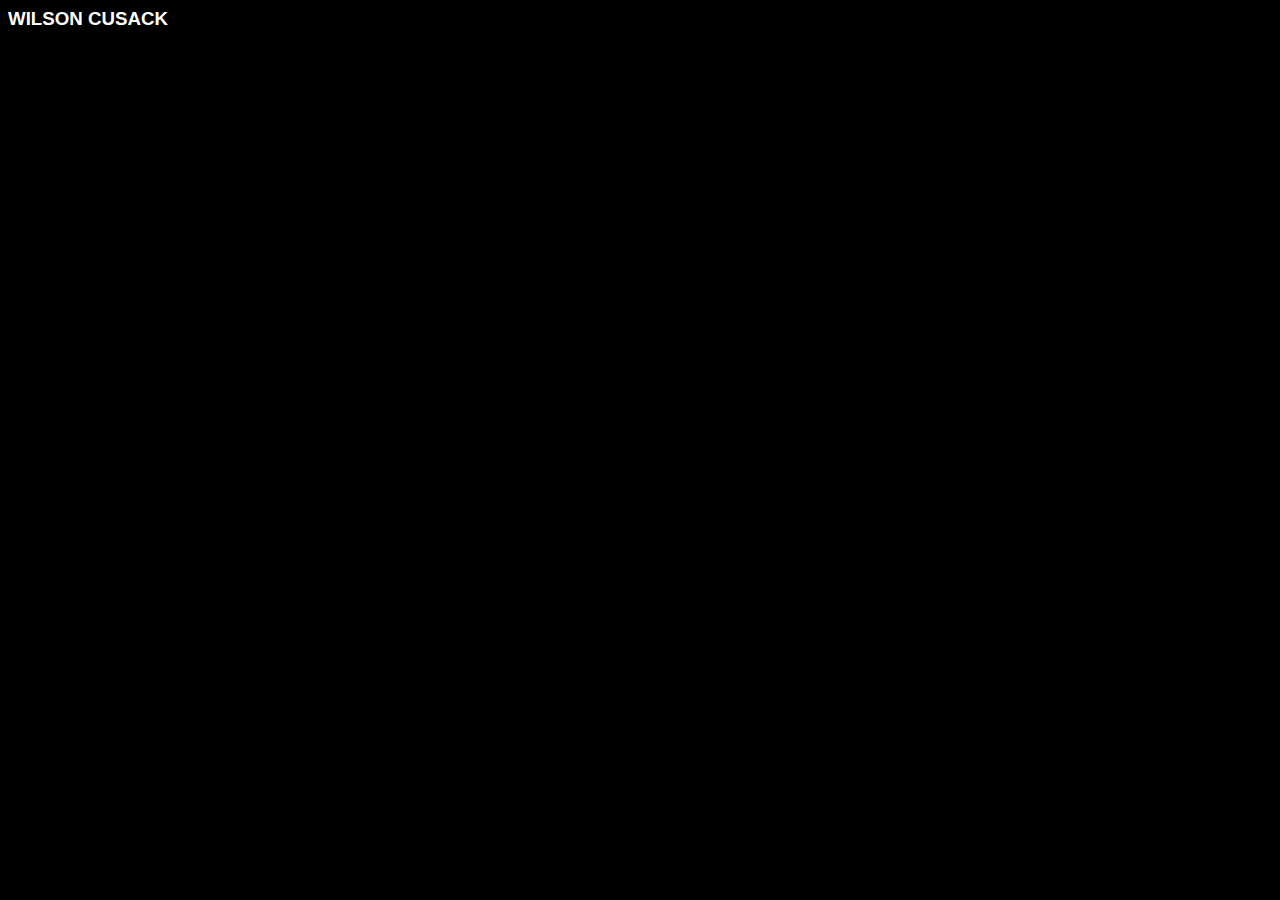
==== index.html @ 8781b6cc "first commit" ====
<!doctype html>
<html lang="en">

<head lang=en>
<meta charset="utf-8">
<title>D3: Using d3timer to Centrally Control Movement</title>
<script src="http://ajax.aspnetcdn.com/ajax/jQuery/jquery-1.7.1.min.js"></script>
<link type="text/css" rel="stylesheet" href="index.css">
</head>


<body>
<script src="d3/d3.v3.js"></script>
<h3> WILSON CUSACK</h3>
<div id="svgHolder">
</div>

<div id="work" style="display: none;">
	<h2> WORK </h2>
</div>


<script>

var width = 640;
var height = 480;

var svg = d3.select("#svgHolder").append("svg")
    .attr("width", width)
    .attr("height", height)
.append("g");


var circleData = [];

// Define first circle and type of motion:- circular
var t_circle = d3.map();
t_circle.set("id", 1);
t_circle.set("cr", 10);
t_circle.set("rotr", 100);
t_circle.set("rtype", "circle");
t_circle.set("offset", 0);
t_circle.set("timelimit", 2000);
t_circle.set("starttime", undefined);
t_circle.set("elapsed", 0);
t_circle.set("x", 100);
t_circle.set("y", 100);
t_circle.set("scale", 1);
t_circle.set("move", true);
circleData.push(t_circle);

t_circle = d3.map();
t_circle.set("id", 2);
t_circle.set("cr", 10);
t_circle.set("rotr", 100);
t_circle.set("rtype", "circle");
t_circle.set("offset", 0);
t_circle.set("timelimit", 3000);
t_circle.set("starttime", undefined);
t_circle.set("elapsed", 0);
t_circle.set("x", 100);
t_circle.set("y", 100);
t_circle.set("scale", 1);
t_circle.set("move", true);
circleData.push(t_circle);

t_circle = d3.map();
t_circle.set("id", 15);
t_circle.set("cr", 10);
t_circle.set("rotr", 100);
t_circle.set("rtype", "circle");
t_circle.set("offset", 0);
t_circle.set("timelimit", 1000);
t_circle.set("starttime", undefined);
t_circle.set("elapsed", 0);
t_circle.set("x", 100);
t_circle.set("y", 100);
t_circle.set("scale", 1);
t_circle.set("move", true);
circleData.push(t_circle);

$(function(){
    $("#svgHolder").hover(function(){
    	stop();
    }, function(){
        // change to any color that was previously used.
        start();
    });
});

var i = 0;
// Create the circle elements, and move them into their start positions
var circle = svg.selectAll("circle")
	.data(circleData, function(d) { return d.get('id');})
	.enter()
	.append("circle")
	.attr("id", function() { return "circle" + i++; })
	.attr("r", function(d)	{ return d.get('cr'); })
	.attr('d', function(d) {
		var initial_x = (d.get('rotr') != undefined ? d.get('rotr') : d.get('rotrx')); 
		d.set('x', (width/2) + d.get('offset') + initial_x);
		d.set('y', (height/2) + d.get('offset'));
		return d;
	})
	.attr("transform", function(d) {return "translate(" + d.get('x') + "," + d.get('y') + "), scale(" + d.get('scale') + ")";});

$(function(){
	$("circle").hover(function(e){
		$(e.target).attr("r", 12);
	}, function(e){
		$(e.target).attr("r", 10);
	});
});


// timer_ret_val: could be used to stop the timer, but not actually used in this code really. 
var timer_ret_val = false;

// Keeps a record of the elapsed time since the timer began.
var timer_elapsed = 0;

// Kick off the timer, and the action begins: 
d3.timer(tickFn);


function tickFn(_elapsed) {
	timer_elapsed = _elapsed;

	// Process all circles data. 
	for (var i = 0; i<circleData.length;i++)	{

		var t_circleData = circleData[i];
		if (t_circleData.get('move') == true)	{
			if (t_circleData.get('starttime') == undefined)
				t_circleData.set('starttime', _elapsed);

			// Calc elapsed time.
			var t_elapsed = _elapsed - t_circleData.get('starttime');

			// Keep a record.
			t_circleData.set('elapsed', t_elapsed);

			// Calculate how far through the desired time for one iteration.
			var t = t_elapsed / t_circleData.get('timelimit');

			// Calculate new x/y positions depending upon whether circular or elliptical motion required.
			if (t_circleData.get('rtype') == 'circle')	{
				var rotation_radius = t_circleData.get('rotr');
				var t_offset = t_circleData.get('offset');
				var t_angle = (2 * Math.PI) * t;
				var t_x = rotation_radius * Math.cos(t_angle);
				var t_y = rotation_radius * Math.sin(t_angle);

				t_circleData.set('x', (width/2) + t_offset + t_x);
				t_circleData.set('y', (height/2) + t_offset + t_y);
			}

			if (t_circleData.get('rtype') == 'ellipse')	{
				var rotation_radius_x = t_circleData.get('rotrx');
				var rotation_radius_y = t_circleData.get('rotry');
				var t_offset = t_circleData.get('offset');
				var t_angle = (2 * Math.PI) * t;
				var t_x = rotation_radius_x * Math.cos(t_angle);
				var t_y = rotation_radius_y * Math.sin(t_angle);

				t_circleData.set('x', (width/2) + t_offset + t_x);
				t_circleData.set('y', (height/2) + t_offset + t_y);
			}
		}
	}


	// Actually move the circles and the text.
	var t_circle = svg.selectAll("circle");
	t_circle
		.attr("transform", function(d) {return "translate(" + d.get('x') + "," + d.get('y') + "), scale(" + d.get('scale') + ")";});



	return timer_ret_val;
}


// These two buttons don't stop the timer, 
// just set flags to indicate that these two elements should stop/start:
function start() {
	$('.tooltip').remove()
	for (var i = 0; i<circleData.length;i++)	{
		var t_circleData = circleData[i];
		t_circleData.set('move', true);
		t_circleData.set('starttime', timer_elapsed - t_circleData.get('elapsed'));
	}

}

function stop()	{
	for (var i = 0; i<circleData.length;i++)	{
		var t_circleData = circleData[i];
		t_circleData.set('move', false);
		if(i == 0){
			$('#svgHolder').append("<h4 class='tooltip' style='top: " + ($("#circle" + i).offset().top - 40) +"px; left: " + 
				($("#circle" + i).offset().left  - 8) + "px;'> Work </h4>");
		} else if(i == 1){
			$('#svgHolder').append("<h4 class='tooltip' style='top: " + ($("#circle" + i).offset().top - 40) +"px; left: " + 
				($("#circle" + i).offset().left  - 10) + "px;'> About </h4>");
		} else {
			$('#svgHolder').append("<h4 class='tooltip' style='top: " + ($("#circle" + i).offset().top - 40) +"px; left: " + 
				($("#circle" + i).offset().left  - 15)+ "px;'> Contact </h4>");
		}
	}
}

$("#circle0").on('click', function(){
	work();
});

function work() {
	$('.tooltip').fadeOut(500);
	$('svg').fadeOut(500, function(){
		$('#work').fadeIn();
	});
	// window.location.href = "/work";
}


</script>

</body>
</html>
---- index.css ----
body{
	background-color: black;
}
#svgHolder {
	position: absolute;
	background: black;
	width: 640px;
	height: 480px;
	left: 50%;
	top: 50%;
	margin-top: -240px;
	margin-left: -320px;
}

#circle0 {
  fill: rgb(0, 255, 0);
	opacity: .5;
}

#circle1 {
	fill: rgb(0, 0, 255);
	opacity: .5;
}

#circle2 {
	fill: rgb(255, 0, 0);
	opacity: .5;
}

h3{
	margin: 0px;
	font-family: Helvetica;
	color:white;
}

h4{
	position: fixed;
	color: white;
	font-family: Trebuchet MS;
	font-weight: 700;
}

#work {
	position: absolute;
	width: 460px;
	left: 50%;
	margin-left: -230px;
	text-align: center;
}
#work>h2{
	font-family: Trebuchet MS;
	color: white;
	font-size: 3em;
}
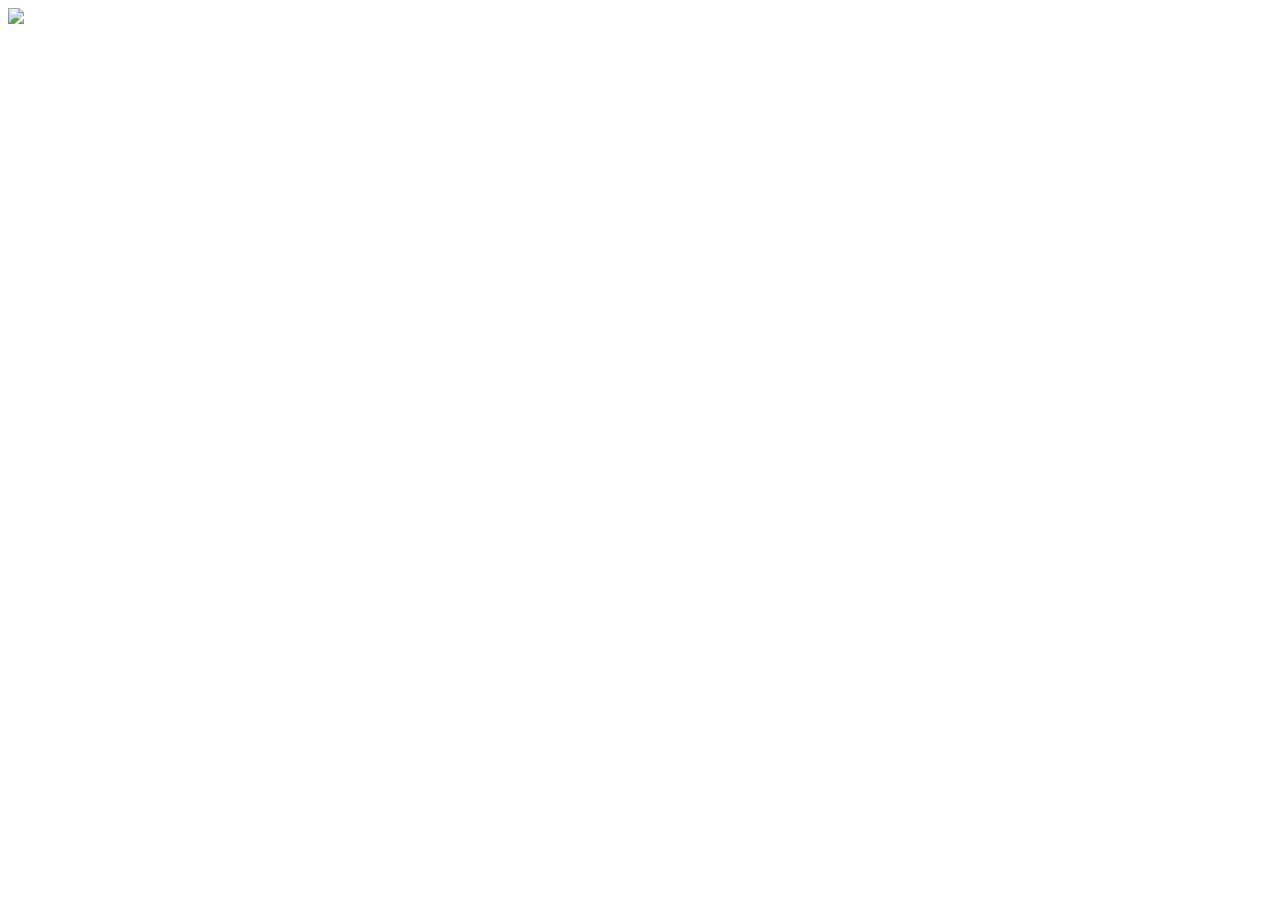
==== commit 473690f4: "changed it all" ====
--- a/index.html
+++ b/index.html
@@ -1,229 +1,15 @@
-<!doctype html>
+<!DOCTYPE html>
 <html lang="en">
-
-<head lang=en>
-<meta charset="utf-8">
-<title>D3: Using d3timer to Centrally Control Movement</title>
-<script src="http://ajax.aspnetcdn.com/ajax/jQuery/jquery-1.7.1.min.js"></script>
-<link type="text/css" rel="stylesheet" href="index.css">
-</head>
-
-
-<body>
-<script src="d3/d3.v3.js"></script>
-<h3> WILSON CUSACK</h3>
-<div id="svgHolder">
-</div>
-
-<div id="work" style="display: none;">
-	<h2> WORK </h2>
-</div>
-
-
-<script>
-
-var width = 640;
-var height = 480;
-
-var svg = d3.select("#svgHolder").append("svg")
-    .attr("width", width)
-    .attr("height", height)
-.append("g");
-
-
-var circleData = [];
-
-// Define first circle and type of motion:- circular
-var t_circle = d3.map();
-t_circle.set("id", 1);
-t_circle.set("cr", 10);
-t_circle.set("rotr", 100);
-t_circle.set("rtype", "circle");
-t_circle.set("offset", 0);
-t_circle.set("timelimit", 2000);
-t_circle.set("starttime", undefined);
-t_circle.set("elapsed", 0);
-t_circle.set("x", 100);
-t_circle.set("y", 100);
-t_circle.set("scale", 1);
-t_circle.set("move", true);
-circleData.push(t_circle);
-
-t_circle = d3.map();
-t_circle.set("id", 2);
-t_circle.set("cr", 10);
-t_circle.set("rotr", 100);
-t_circle.set("rtype", "circle");
-t_circle.set("offset", 0);
-t_circle.set("timelimit", 3000);
-t_circle.set("starttime", undefined);
-t_circle.set("elapsed", 0);
-t_circle.set("x", 100);
-t_circle.set("y", 100);
-t_circle.set("scale", 1);
-t_circle.set("move", true);
-circleData.push(t_circle);
-
-t_circle = d3.map();
-t_circle.set("id", 15);
-t_circle.set("cr", 10);
-t_circle.set("rotr", 100);
-t_circle.set("rtype", "circle");
-t_circle.set("offset", 0);
-t_circle.set("timelimit", 1000);
-t_circle.set("starttime", undefined);
-t_circle.set("elapsed", 0);
-t_circle.set("x", 100);
-t_circle.set("y", 100);
-t_circle.set("scale", 1);
-t_circle.set("move", true);
-circleData.push(t_circle);
-
-$(function(){
-    $("#svgHolder").hover(function(){
-    	stop();
-    }, function(){
-        // change to any color that was previously used.
-        start();
-    });
-});
-
-var i = 0;
-// Create the circle elements, and move them into their start positions
-var circle = svg.selectAll("circle")
-	.data(circleData, function(d) { return d.get('id');})
-	.enter()
-	.append("circle")
-	.attr("id", function() { return "circle" + i++; })
-	.attr("r", function(d)	{ return d.get('cr'); })
-	.attr('d', function(d) {
-		var initial_x = (d.get('rotr') != undefined ? d.get('rotr') : d.get('rotrx')); 
-		d.set('x', (width/2) + d.get('offset') + initial_x);
-		d.set('y', (height/2) + d.get('offset'));
-		return d;
-	})
-	.attr("transform", function(d) {return "translate(" + d.get('x') + "," + d.get('y') + "), scale(" + d.get('scale') + ")";});
-
-$(function(){
-	$("circle").hover(function(e){
-		$(e.target).attr("r", 12);
-	}, function(e){
-		$(e.target).attr("r", 10);
-	});
-});
-
-
-// timer_ret_val: could be used to stop the timer, but not actually used in this code really. 
-var timer_ret_val = false;
-
-// Keeps a record of the elapsed time since the timer began.
-var timer_elapsed = 0;
-
-// Kick off the timer, and the action begins: 
-d3.timer(tickFn);
-
-
-function tickFn(_elapsed) {
-	timer_elapsed = _elapsed;
-
-	// Process all circles data. 
-	for (var i = 0; i<circleData.length;i++)	{
-
-		var t_circleData = circleData[i];
-		if (t_circleData.get('move') == true)	{
-			if (t_circleData.get('starttime') == undefined)
-				t_circleData.set('starttime', _elapsed);
-
-			// Calc elapsed time.
-			var t_elapsed = _elapsed - t_circleData.get('starttime');
-
-			// Keep a record.
-			t_circleData.set('elapsed', t_elapsed);
-
-			// Calculate how far through the desired time for one iteration.
-			var t = t_elapsed / t_circleData.get('timelimit');
-
-			// Calculate new x/y positions depending upon whether circular or elliptical motion required.
-			if (t_circleData.get('rtype') == 'circle')	{
-				var rotation_radius = t_circleData.get('rotr');
-				var t_offset = t_circleData.get('offset');
-				var t_angle = (2 * Math.PI) * t;
-				var t_x = rotation_radius * Math.cos(t_angle);
-				var t_y = rotation_radius * Math.sin(t_angle);
-
-				t_circleData.set('x', (width/2) + t_offset + t_x);
-				t_circleData.set('y', (height/2) + t_offset + t_y);
-			}
-
-			if (t_circleData.get('rtype') == 'ellipse')	{
-				var rotation_radius_x = t_circleData.get('rotrx');
-				var rotation_radius_y = t_circleData.get('rotry');
-				var t_offset = t_circleData.get('offset');
-				var t_angle = (2 * Math.PI) * t;
-				var t_x = rotation_radius_x * Math.cos(t_angle);
-				var t_y = rotation_radius_y * Math.sin(t_angle);
-
-				t_circleData.set('x', (width/2) + t_offset + t_x);
-				t_circleData.set('y', (height/2) + t_offset + t_y);
-			}
-		}
-	}
-
-
-	// Actually move the circles and the text.
-	var t_circle = svg.selectAll("circle");
-	t_circle
-		.attr("transform", function(d) {return "translate(" + d.get('x') + "," + d.get('y') + "), scale(" + d.get('scale') + ")";});
-
-
-
-	return timer_ret_val;
-}
-
-
-// These two buttons don't stop the timer, 
-// just set flags to indicate that these two elements should stop/start:
-function start() {
-	$('.tooltip').remove()
-	for (var i = 0; i<circleData.length;i++)	{
-		var t_circleData = circleData[i];
-		t_circleData.set('move', true);
-		t_circleData.set('starttime', timer_elapsed - t_circleData.get('elapsed'));
-	}
-
-}
-
-function stop()	{
-	for (var i = 0; i<circleData.length;i++)	{
-		var t_circleData = circleData[i];
-		t_circleData.set('move', false);
-		if(i == 0){
-			$('#svgHolder').append("<h4 class='tooltip' style='top: " + ($("#circle" + i).offset().top - 40) +"px; left: " + 
-				($("#circle" + i).offset().left  - 8) + "px;'> Work </h4>");
-		} else if(i == 1){
-			$('#svgHolder').append("<h4 class='tooltip' style='top: " + ($("#circle" + i).offset().top - 40) +"px; left: " + 
-				($("#circle" + i).offset().left  - 10) + "px;'> About </h4>");
-		} else {
-			$('#svgHolder').append("<h4 class='tooltip' style='top: " + ($("#circle" + i).offset().top - 40) +"px; left: " + 
-				($("#circle" + i).offset().left  - 15)+ "px;'> Contact </h4>");
-		}
-	}
-}
-
-$("#circle0").on('click', function(){
-	work();
-});
-
-function work() {
-	$('.tooltip').fadeOut(500);
-	$('svg').fadeOut(500, function(){
-		$('#work').fadeIn();
-	});
-	// window.location.href = "/work";
-}
-
-
-</script>
-
-</body>
+    <head>
+        <meta charset="utf-8">
+        <title>LotterMe</title>
+    </head>
+    <style>
+    img{
+    	width: 100%;
+    }
+    </style>
+    <body>
+    	<img src="images/home.jpg" />
+    </body>
 </html>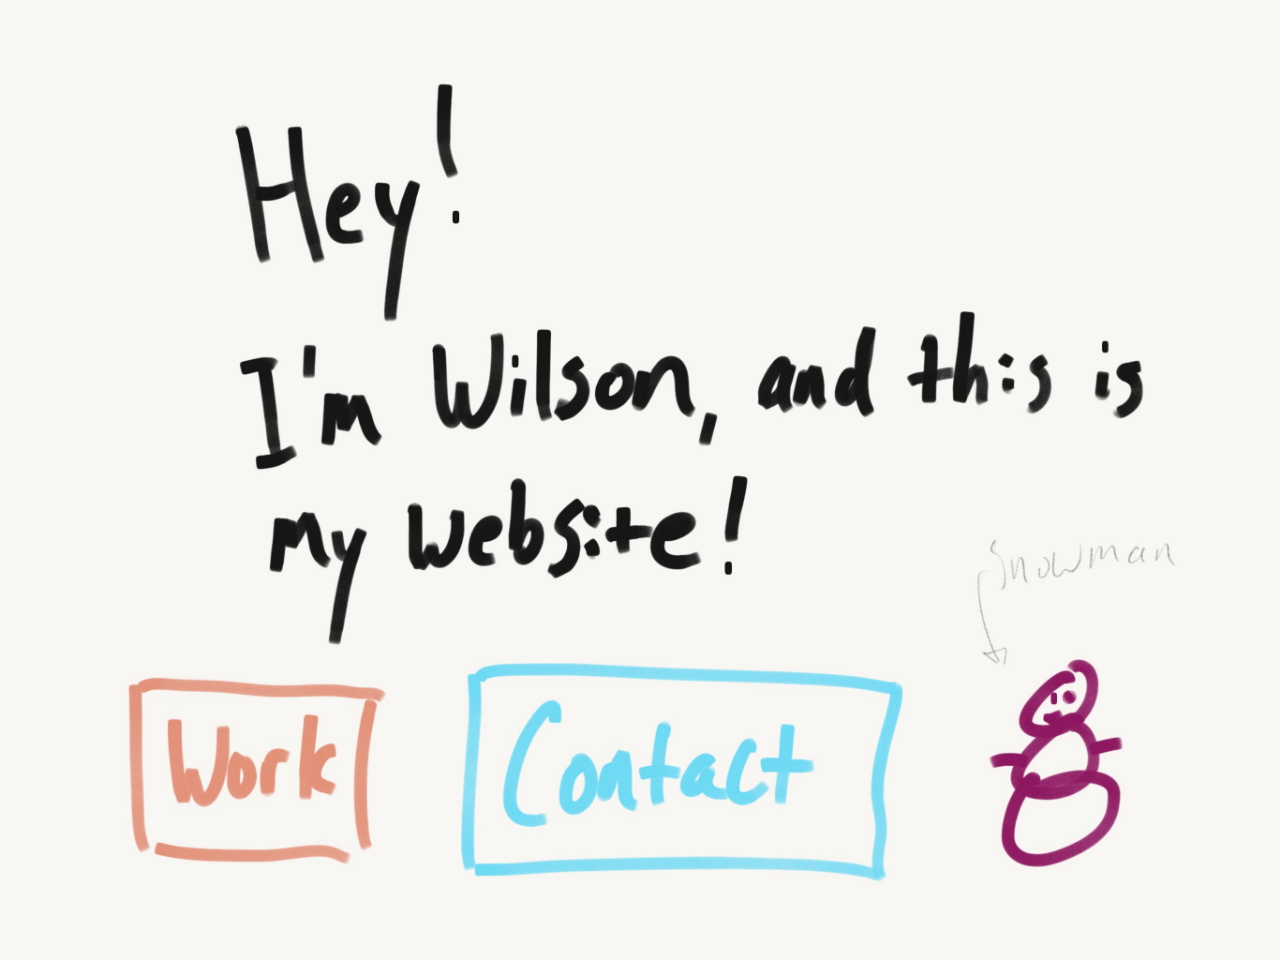
==== commit eac399fa: "lets try again" ====
--- a/index.html
+++ b/index.html
@@ -2,14 +2,17 @@
 <html lang="en">
     <head>
         <meta charset="utf-8">
-        <title>LotterMe</title>
+        <title>Wilson Cusack</title>
     </head>
     <style>
+    body{
+        margin: 0px;
+    }
     img{
     	width: 100%;
     }
     </style>
     <body>
-    	<img src="images/home.jpg" />
+    	<img src="images/home.JPG" />
     </body>
 </html>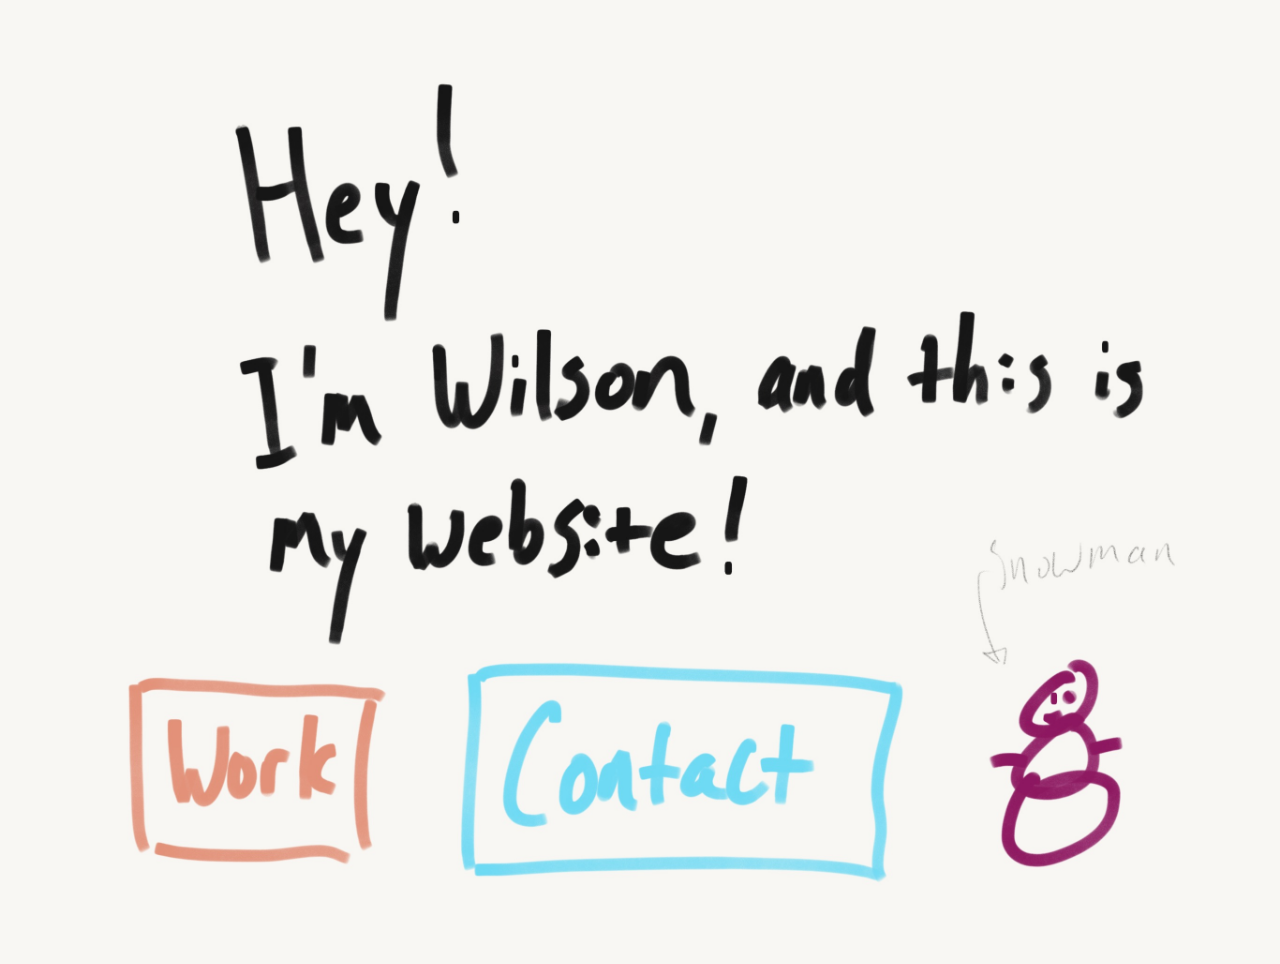
==== commit 06d455e3: "matched background color" ====
--- a/index.html
+++ b/index.html
@@ -7,6 +7,7 @@
     <style>
     body{
         margin: 0px;
+        background-color: #F8F7F3;
     }
     img{
     	width: 100%;
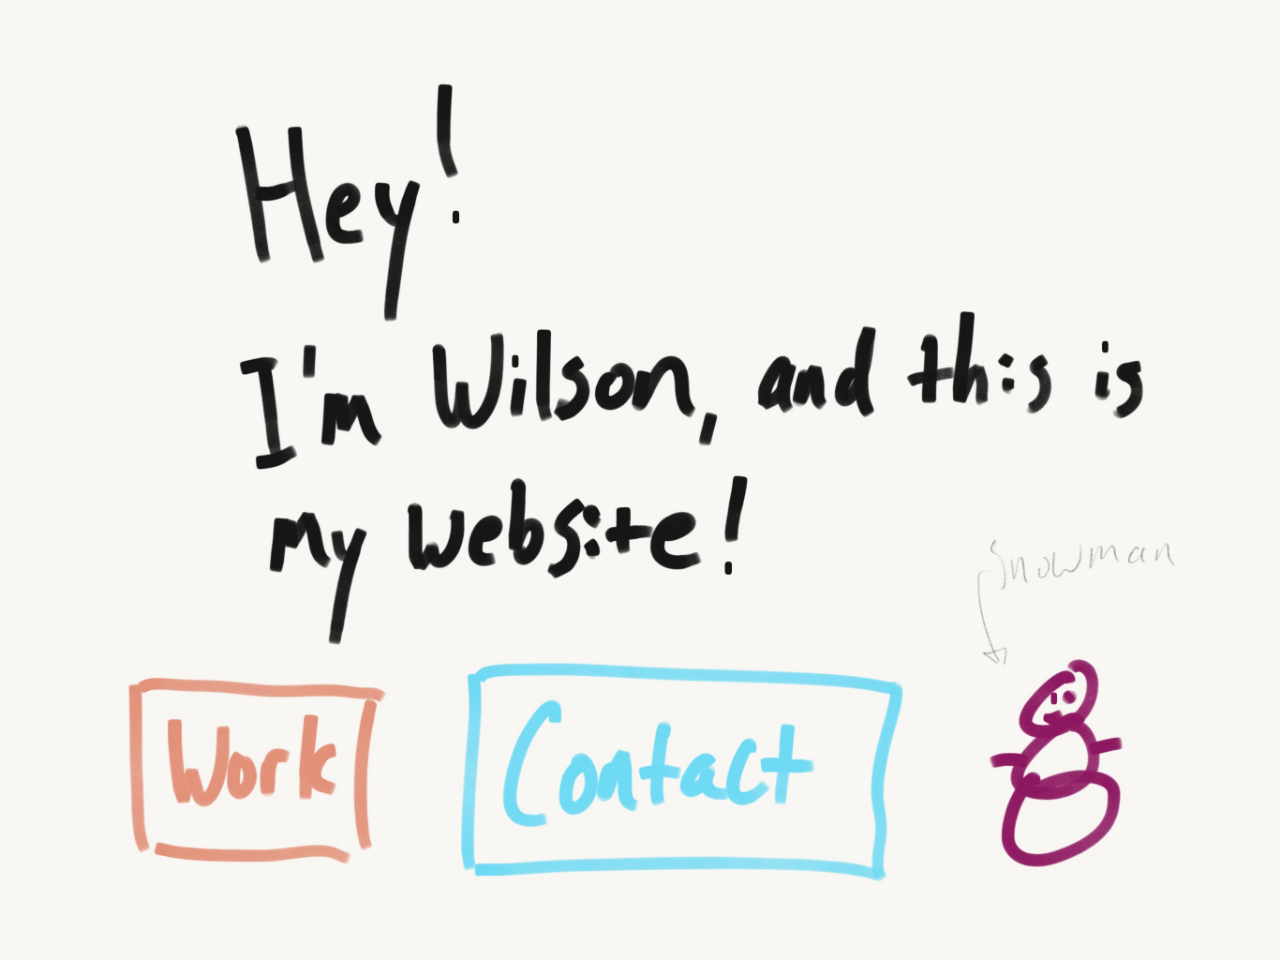
==== commit b47776b6: "work is clickable" ====
--- a/index.html
+++ b/index.html
@@ -11,9 +11,23 @@
     }
     img{
     	width: 100%;
+        z-index: 0;
+        position: absolute;
+    }
+    a{
+      z-index: 1;
+      position: absolute;
+      top:79%;
+      left: 10%;  
+      width: 19%;
+      height: 22%;
+    }
+    a:hover{
+        cursor: pointer;
     }
     </style>
     <body>
     	<img src="images/home.JPG" />
+        <a href="work.html">  </a>
     </body>
 </html>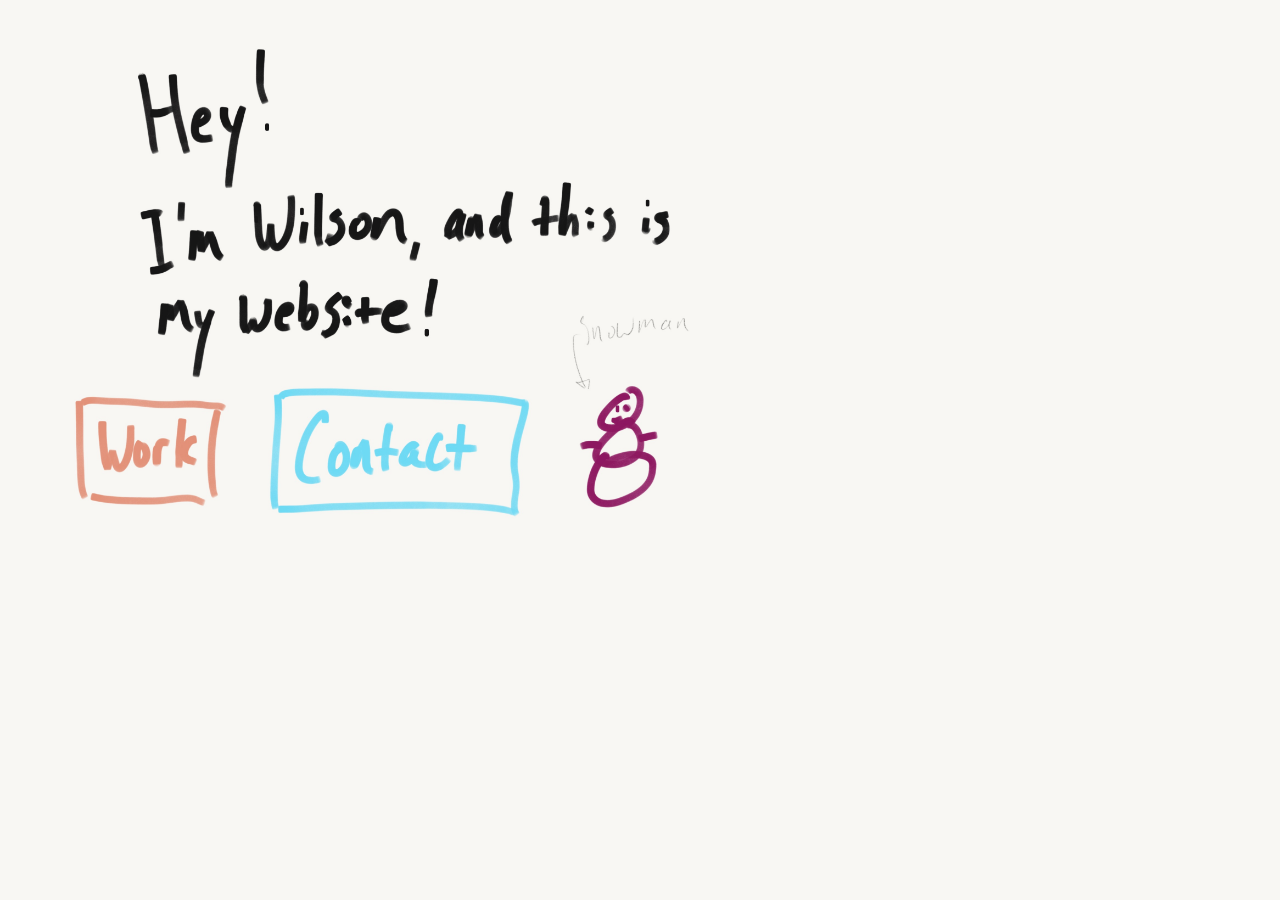
==== commit e0cb1e06: "got contact page up" ====
--- a/index.html
+++ b/index.html
@@ -10,17 +10,33 @@
         background-color: #F8F7F3;
     }
     img{
-    	width: 100%;
+    	width: 750px;
         z-index: 0;
         position: absolute;
     }
-    a{
+    #work{
       z-index: 1;
       position: absolute;
-      top:79%;
-      left: 10%;  
-      width: 19%;
-      height: 22%;
+      top:382px;
+      left: 63px;  
+      width: 170px;
+      height: 135px;
+    }
+    #contact{
+      z-index: 1;
+      position: absolute;
+      top:382px;
+      left: 269px;  
+      width: 260px;
+      height: 135px;
+    }
+    #random{
+      z-index: 1;
+      position: absolute;
+      top:382px;
+      left: 574px;  
+      width: 90px;
+      height: 130px;
     }
     a:hover{
         cursor: pointer;
@@ -28,6 +44,9 @@
     </style>
     <body>
     	<img src="images/home.JPG" />
-        <a href="work.html">  </a>
+        <a id="work" href="work.html">  </a>
+        <a id="contact" href="contact.html">  </a>
+        <a id="random" href="random.html">  </a>
+        
     </body>
 </html>